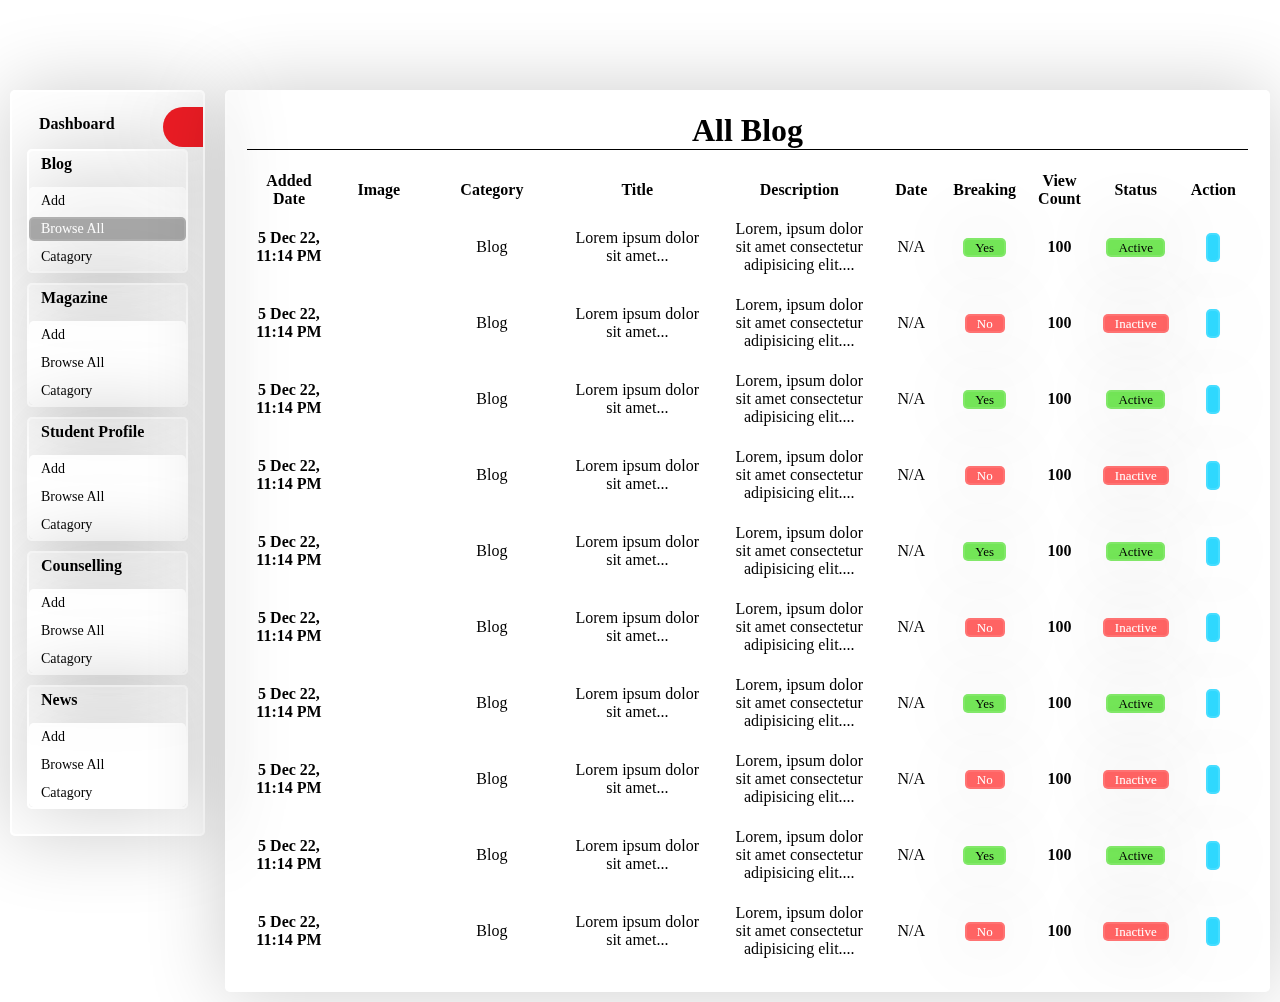
==== b_BrowseAll.html @ 7f19d131 "Add files via upload" ====
<!DOCTYPE html>
<html lang="en">

<head>
    <meta charset="UTF-8">
    <meta http-equiv="X-UA-Compatible" content="IE=edge">
    <meta name="viewport" content="width=device-width, initial-scale=1.0">
    <link rel="stylesheet" href="style.css">
    <link rel="shortcut icon" href="img/SSsiteIcon.png" type="image/x-icon">
    <title>All Blog | Admin</title>

    <!-- Fontawesome  -->
    <script src="https://kit.fontawesome.com/9674ac7627.js" crossorigin="anonymous"></script>
    <link rel="stylesheet" href="https://cdnjs.cloudflare.com/ajax/libs/font-awesome/6.2.1/css/all.min.css" integrity="sha512-MV7K8+y+gLIBoVD59lQIYicR65iaqukzvf/nwasF0nqhPay5w/9lJmVM2hMDcnK1OnMGCdVK+iQrJ7lzPJQd1w==" crossorigin="anonymous" referrerpolicy="no-referrer"
    />
    <style>
        .BrowseAll_b {
            background: #05050559;
            -webkit-backdrop-filter: blur(30px);
            backdrop-filter: blur(10px);
            border: 2px solid #ffffff1a;
            box-shadow: 0 0 80px #00000033;
            overflow: hidden;
            color: #fff !important;
        }
    </style>
</head>

<body>
    <div class="allbody">
        <!-- Body Heade Section  -->
        <div id="head">
            <!-- Data inject from js  -->
        </div>

        <!-- Body Container Section  -->
        <div class="container_s">
            <!-- Head log-InSection -->
            <nav class="dropDownSection">
                <a href="#">
                    <label for=""><i class="fa fa-circle-arrow-right"></i></label>
                    <span>Go To Main Site</span>
                </a>
                <a href="#">
                    <label for=""><i class="fa-solid fa-gear"></i></label>
                    <span>Setting</span>
                </a>
                <a href="#">
                    <label for=""><i class="fa-solid fa-arrow-right-from-bracket"></i></label>
                    <span>Log Out</span>
                </a>
            </nav>


            <!-- Main Container Section  -->
            <div class="mainContainer">
                <!-- Nav Menu Section  -->
                <div id="navBar">
                    <!-- NavBar Inject from js  -->
                </div>


                <!-- Content Section  -->
                <div class="contentSection">
                    <div class="tapOpen">
                        <i class="fa-solid fa-chevron-right"></i>
                    </div>
                    <div class="c_body c_bodyBrowseAll">
                        <h1>
                            All Blog
                        </h1>
                        <table class="table table-striped tbl_catagory tbl_catagory_browseAll">
                            <thead>
                                <tr>
                                    <th scope="col">Added Date</th>
                                    <th scope="col">Image</th>
                                    <th scope="col">Category</th>
                                    <th scope="col">Title</th>
                                    <th scope="col">Description</th>
                                    <th scope="col">Date</th>
                                    <th scope="col">Breaking</th>
                                    <th scope="col">View Count</th>
                                    <th scope="col">Status</th>
                                    <th scope="col">Action</th>
                                </tr>
                            </thead>
                            <tbody>
                                <tr>
                                    <th scope="row" class="tbl_sl table_date">5 Dec 22, <br>11:14 PM</th>
                                    <td class="tbl_img">
                                        <img src="./img/blog.jpg" alt="">
                                    </td>
                                    <td>
                                        <span class="tbl_name">Blog</span>
                                    </td>
                                    <td class="thl_tit">
                                        <span class="tbl_name">Lorem ipsum dolor sit amet...</span>
                                    </td>
                                    <td class="tbl_dis">
                                        <span class="tbl_name">Lorem, ipsum dolor sit amet consectetur adipisicing elit....</span>
                                    </td>
                                    <td class="last_col_wid">
                                        <span class="tbl_name">N/A</span>
                                    </td>
                                    <td class="last_col_wid">
                                        <span class="tbl_popularYes">Yes</span>
                                    </td>
                                    <th scope="row" class="tbl_sl last_col_wid">100</th>
                                    <td class="last_col_wid">
                                        <span class="tbl_statusActive">Active</span>
                                    </td>
                                    <td class="last_col_wid">
                                        <a href="b_edit.html">
                                            <i class="fa-regular fa-pen-to-square tbl_icon"></i>
                                        </a>
                                    </td>
                                </tr>
                                <tr>
                                    <th scope="row" class="tbl_sl table_date">5 Dec 22, <br>11:14 PM</th>
                                    <td class="tbl_img">
                                        <img src="./img/blog.jpg" alt="">
                                    </td>
                                    <td>
                                        <span class="tbl_name">Blog</span>
                                    </td>
                                    <td class="thl_tit">
                                        <span class="tbl_name">Lorem ipsum dolor sit amet...</span>
                                    </td>
                                    <td class="tbl_dis">
                                        <span class="tbl_name">Lorem, ipsum dolor sit amet consectetur adipisicing elit....</span>
                                    </td>
                                    <td class="last_col_wid">
                                        <span class="tbl_name">N/A</span>
                                    </td>
                                    <td class="last_col_wid">
                                        <span class="tbl_popularNo">No</span>
                                    </td>
                                    <th scope="row" class="tbl_sl last_col_wid">100</th>
                                    <td class="last_col_wid">
                                        <span class="tbl_statusInActive">Inactive</span>
                                    </td>
                                    <td class="last_col_wid">
                                        <a href="b_edit.html">
                                            <i class="fa-regular fa-pen-to-square tbl_icon"></i>
                                        </a>
                                    </td>
                                </tr>
                                <tr>
                                    <th scope="row" class="tbl_sl table_date">5 Dec 22, <br>11:14 PM</th>
                                    <td class="tbl_img">
                                        <img src="./img/blog.jpg" alt="">
                                    </td>
                                    <td>
                                        <span class="tbl_name">Blog</span>
                                    </td>
                                    <td class="thl_tit">
                                        <span class="tbl_name">Lorem ipsum dolor sit amet...</span>
                                    </td>
                                    <td class="tbl_dis">
                                        <span class="tbl_name">Lorem, ipsum dolor sit amet consectetur adipisicing elit....</span>
                                    </td>
                                    <td class="last_col_wid">
                                        <span class="tbl_name">N/A</span>
                                    </td>
                                    <td class="last_col_wid">
                                        <span class="tbl_popularYes">Yes</span>
                                    </td>
                                    <th scope="row" class="tbl_sl last_col_wid">100</th>
                                    <td class="last_col_wid">
                                        <span class="tbl_statusActive">Active</span>
                                    </td>
                                    <td class="last_col_wid">
                                        <a href="b_edit.html">
                                            <i class="fa-regular fa-pen-to-square tbl_icon"></i>
                                        </a>
                                    </td>
                                </tr>
                                <tr>
                                    <th scope="row" class="tbl_sl table_date">5 Dec 22, <br>11:14 PM</th>
                                    <td class="tbl_img">
                                        <img src="./img/blog.jpg" alt="">
                                    </td>
                                    <td>
                                        <span class="tbl_name">Blog</span>
                                    </td>
                                    <td class="thl_tit">
                                        <span class="tbl_name">Lorem ipsum dolor sit amet...</span>
                                    </td>
                                    <td class="tbl_dis">
                                        <span class="tbl_name">Lorem, ipsum dolor sit amet consectetur adipisicing elit....</span>
                                    </td>
                                    <td class="last_col_wid">
                                        <span class="tbl_name">N/A</span>
                                    </td>
                                    <td class="last_col_wid">
                                        <span class="tbl_popularNo">No</span>
                                    </td>
                                    <th scope="row" class="tbl_sl last_col_wid">100</th>
                                    <td class="last_col_wid">
                                        <span class="tbl_statusInActive">Inactive</span>
                                    </td>
                                    <td class="last_col_wid">
                                        <a href="b_edit.html">
                                            <i class="fa-regular fa-pen-to-square tbl_icon"></i>
                                        </a>
                                    </td>
                                </tr>
                                <tr>
                                    <th scope="row" class="tbl_sl table_date">5 Dec 22, <br>11:14 PM</th>
                                    <td class="tbl_img">
                                        <img src="./img/blog.jpg" alt="">
                                    </td>
                                    <td>
                                        <span class="tbl_name">Blog</span>
                                    </td>
                                    <td class="thl_tit">
                                        <span class="tbl_name">Lorem ipsum dolor sit amet...</span>
                                    </td>
                                    <td class="tbl_dis">
                                        <span class="tbl_name">Lorem, ipsum dolor sit amet consectetur adipisicing elit....</span>
                                    </td>
                                    <td class="last_col_wid">
                                        <span class="tbl_name">N/A</span>
                                    </td>
                                    <td class="last_col_wid">
                                        <span class="tbl_popularYes">Yes</span>
                                    </td>
                                    <th scope="row" class="tbl_sl last_col_wid">100</th>
                                    <td class="last_col_wid">
                                        <span class="tbl_statusActive">Active</span>
                                    </td>
                                    <td class="last_col_wid">
                                        <a href="b_edit.html">
                                            <i class="fa-regular fa-pen-to-square tbl_icon"></i>
                                        </a>
                                    </td>
                                </tr>
                                <tr>
                                    <th scope="row" class="tbl_sl table_date">5 Dec 22, <br>11:14 PM</th>
                                    <td class="tbl_img">
                                        <img src="./img/blog.jpg" alt="">
                                    </td>
                                    <td>
                                        <span class="tbl_name">Blog</span>
                                    </td>
                                    <td class="thl_tit">
                                        <span class="tbl_name">Lorem ipsum dolor sit amet...</span>
                                    </td>
                                    <td class="tbl_dis">
                                        <span class="tbl_name">Lorem, ipsum dolor sit amet consectetur adipisicing elit....</span>
                                    </td>
                                    <td class="last_col_wid">
                                        <span class="tbl_name">N/A</span>
                                    </td>
                                    <td class="last_col_wid">
                                        <span class="tbl_popularNo">No</span>
                                    </td>
                                    <th scope="row" class="tbl_sl last_col_wid">100</th>
                                    <td class="last_col_wid">
                                        <span class="tbl_statusInActive">Inactive</span>
                                    </td>
                                    <td class="last_col_wid">
                                        <a href="b_edit.html">
                                            <i class="fa-regular fa-pen-to-square tbl_icon"></i>
                                        </a>
                                    </td>
                                </tr>
                                <tr>
                                    <th scope="row" class="tbl_sl table_date">5 Dec 22, <br>11:14 PM</th>
                                    <td class="tbl_img">
                                        <img src="./img/blog.jpg" alt="">
                                    </td>
                                    <td>
                                        <span class="tbl_name">Blog</span>
                                    </td>
                                    <td class="thl_tit">
                                        <span class="tbl_name">Lorem ipsum dolor sit amet...</span>
                                    </td>
                                    <td class="tbl_dis">
                                        <span class="tbl_name">Lorem, ipsum dolor sit amet consectetur adipisicing elit....</span>
                                    </td>
                                    <td class="last_col_wid">
                                        <span class="tbl_name">N/A</span>
                                    </td>
                                    <td class="last_col_wid">
                                        <span class="tbl_popularYes">Yes</span>
                                    </td>
                                    <th scope="row" class="tbl_sl last_col_wid">100</th>
                                    <td class="last_col_wid">
                                        <span class="tbl_statusActive">Active</span>
                                    </td>
                                    <td class="last_col_wid">
                                        <a href="b_edit.html">
                                            <i class="fa-regular fa-pen-to-square tbl_icon"></i>
                                        </a>
                                    </td>
                                </tr>
                                <tr>
                                    <th scope="row" class="tbl_sl table_date">5 Dec 22, <br>11:14 PM</th>
                                    <td class="tbl_img">
                                        <img src="./img/blog.jpg" alt="">
                                    </td>
                                    <td>
                                        <span class="tbl_name">Blog</span>
                                    </td>
                                    <td class="thl_tit">
                                        <span class="tbl_name">Lorem ipsum dolor sit amet...</span>
                                    </td>
                                    <td class="tbl_dis">
                                        <span class="tbl_name">Lorem, ipsum dolor sit amet consectetur adipisicing elit....</span>
                                    </td>
                                    <td class="last_col_wid">
                                        <span class="tbl_name">N/A</span>
                                    </td>
                                    <td class="last_col_wid">
                                        <span class="tbl_popularNo">No</span>
                                    </td>
                                    <th scope="row" class="tbl_sl last_col_wid">100</th>
                                    <td class="last_col_wid">
                                        <span class="tbl_statusInActive">Inactive</span>
                                    </td>
                                    <td class="last_col_wid">
                                        <a href="b_edit.html">
                                            <i class="fa-regular fa-pen-to-square tbl_icon"></i>
                                        </a>
                                    </td>
                                </tr>
                                <tr>
                                    <th scope="row" class="tbl_sl table_date">5 Dec 22, <br>11:14 PM</th>
                                    <td class="tbl_img">
                                        <img src="./img/blog.jpg" alt="">
                                    </td>
                                    <td>
                                        <span class="tbl_name">Blog</span>
                                    </td>
                                    <td class="thl_tit">
                                        <span class="tbl_name">Lorem ipsum dolor sit amet...</span>
                                    </td>
                                    <td class="tbl_dis">
                                        <span class="tbl_name">Lorem, ipsum dolor sit amet consectetur adipisicing elit....</span>
                                    </td>
                                    <td class="last_col_wid">
                                        <span class="tbl_name">N/A</span>
                                    </td>
                                    <td class="last_col_wid">
                                        <span class="tbl_popularYes">Yes</span>
                                    </td>
                                    <th scope="row" class="tbl_sl last_col_wid">100</th>
                                    <td class="last_col_wid">
                                        <span class="tbl_statusActive">Active</span>
                                    </td>
                                    <td class="last_col_wid">
                                        <a href="b_edit.html">
                                            <i class="fa-regular fa-pen-to-square tbl_icon"></i>
                                        </a>
                                    </td>
                                </tr>
                                <tr>
                                    <th scope="row" class="tbl_sl table_date">5 Dec 22, <br>11:14 PM</th>
                                    <td class="tbl_img">
                                        <img src="./img/blog.jpg" alt="">
                                    </td>
                                    <td>
                                        <span class="tbl_name">Blog</span>
                                    </td>
                                    <td class="thl_tit">
                                        <span class="tbl_name">Lorem ipsum dolor sit amet...</span>
                                    </td>
                                    <td class="tbl_dis">
                                        <span class="tbl_name">Lorem, ipsum dolor sit amet consectetur adipisicing elit....</span>
                                    </td>
                                    <td class="last_col_wid">
                                        <span class="tbl_name">N/A</span>
                                    </td>
                                    <td class="last_col_wid">
                                        <span class="tbl_popularNo">No</span>
                                    </td>
                                    <th scope="row" class="tbl_sl last_col_wid">100</th>
                                    <td class="last_col_wid">
                                        <span class="tbl_statusInActive">Inactive</span>
                                    </td>
                                    <td class="last_col_wid">
                                        <a href="b_edit.html">
                                            <i class="fa-regular fa-pen-to-square tbl_icon"></i>
                                        </a>
                                    </td>
                                </tr>
                            </tbody>
                        </table>
                    </div>
                </div>
            </div>
            <!-- Footer Section  -->
            <div id="footerSection">
                <!-- Data Inject from js  -->
            </div>

        </div>
    </div>






    <script src="js/head.js"></script>
    <script src="js/navBar.js"></script>
    <script src="js/footer.js"></script>
    <script src="js/main.js"></script>
</body>

</html>
---- style.css ----
@font-face {
            font-family: 'Gilroy';
            src: url(./font/Gilroy-Light.otf);
        }
        
        @font-face {
            font-family: 'Gilroy-ExtraBold';
            src: url(./font/Gilroy-ExtraBold.otf);
        }
        /* Variables  */
        
         :root {
            --siteFontNorml: 'Gilroy';
            --siteFontBold: 'Gilroy-ExtraBold';
            --green: #3EC651;
            --greenHover: #339b41;
            --red: #EA1C24;
            --redHover: #b71218;
            --purpul: #70309F;
            --purpulHover: #ae4ff1;
            --lightPurpul: #732FF9;
            --lightTextColor: #7a7a7a;
            --globalPadding: 0 40px;
            --globalMargin: 20px 0;
            --globalBorderR: 5px;
            --globaltransition: 0.4s;
        }
        
        input,
        textarea,
        select {
            outline-color: var(--green) !important;
        }
        
        * {
            padding: 0;
            margin: 0;
            box-sizing: border-box;
        }
        
        a {
            color: #000 !important;
            text-decoration: none !important;
            transition: var(--globaltransition);
            -webkit-transition: var(--globaltransition);
            -moz-transition: var(--globaltransition);
            -ms-transition: var(--globaltransition);
            -o-transition: var(--globaltransition);
        }
        
        a:hover {
            color: #339b41;
            transition: var(--globaltransition);
            -webkit-transition: var(--globaltransition);
            -moz-transition: var(--globaltransition);
            -ms-transition: var(--globaltransition);
            -o-transition: var(--globaltransition);
        }
        
        body {
            background-image: url("./img/ThemeIMG2.png");
            background-size: cover;
            -o-object-fit: cover;
            object-fit: cover;
            background-position: center;
            background-repeat: repeat-y;
            height: 100vh;
            font-family: var(--siteFontNorml) !important;
        }
        
        .allbody {}
        
        .head {
            position: fixed;
            z-index: 1;
            width: 100%;
            padding: 10px 40px;
            background: #ffffff38;
            -webkit-backdrop-filter: blur(30px);
            backdrop-filter: blur(10px);
            border: 2px solid #ffffff1a;
            box-shadow: 0 0 80px #00000033;
            overflow: hidden;
            display: flex;
            align-items: center;
            align-content: center;
            justify-content: space-between;
        }
        /* Header Section  */
        /* Logo Section  */
        
        .logo {}
        
        .logo img {
            width: 150px;
        }
        /* Log-In Section  */
        
        .logInSection {
            display: flex;
            flex-direction: column;
            align-items: center;
        }
        
        .logInSection button {
            border: none;
            background-color: var(--green);
            color: #fff;
            font-family: var(--siteFontNorml);
            padding: 10px 15px;
            border-radius: var(--globalBorderR);
            cursor: pointer;
            transition: var(--globaltransition);
            -webkit-transition: var(--globaltransition);
            -moz-transition: var(--globaltransition);
            -ms-transition: var(--globaltransition);
            -o-transition: var(--globaltransition);
        }
        
        .logInSection button:hover {
            background: var(--greenHover);
        }
        /* ******************* */
        /* ******************* */
        /* ******************* */
        /* Footer Section  */
        
        .footerMainSection {
            width: 100%;
            padding: 10px 40px;
            background: #ffffff38;
            -webkit-backdrop-filter: blur(30px);
            backdrop-filter: blur(10px);
            border: 2px solid #ffffff1a;
            box-shadow: 0 0 80px #00000033;
            display: flex;
            justify-content: center;
            align-items: center;
        }
        
        .footerMainSection p {
            margin: 0;
        }
        
        .footerLogo img {
            width: 50px;
        }
        
        .student {
            color: var(--red);
        }
        
        .squer {
            color: var(--green);
        }
        /* Body Container Section */
        
        .dropDownSection {
            width: 175px;
            height: 0;
            overflow: hidden;
            margin: 0;
            display: flex;
            flex-direction: column;
            align-items: center;
            justify-content: center;
            background: #ffffff;
            box-shadow: 0 5px 20px 0 #1f26875e;
            backdrop-filter: blur(0px);
            margin-top: 10px;
            position: fixed;
            z-index: 99;
            right: 8px;
            margin-right: 31px;
            top: 60px;
            font-size: 14px;
            transition: var(--globaltransition);
        }
        
        .topBaricon {
            position: fixed;
            top: 52px;
            right: 55px;
            font-size: 25px;
        }
        
        .dropDownSection a {
            margin: 0;
            color: #000000;
            width: 100%;
            text-align: center;
            padding: 10px 15px;
            border-radius: 2px;
            display: flex;
            flex-direction: column;
            font-size: 12px;
        }
        
        .dropDownSection a:hover {
            background: var(--green);
            color: #fff !important;
        }
        
        .container_s {
            position: relative;
            top: 80px;
        }
        
        .container_s>.active {
            height: 167px;
            border-radius: var(--globalBorderR);
            transition: var(--globaltransition);
        }
        
        .dropDownSection a span {}
        /* Main Container Section */
        
        .mainContainer {
            width: 100%;
            display: flex;
            justify-content: space-between;
        }
        /* Nav Menu Section */
        
        .navBarSection {
            width: 195px;
            background: #ffffff38;
            -webkit-backdrop-filter: blur(30px);
            backdrop-filter: blur(10px);
            border: 2px solid #ffffff1a;
            box-shadow: 0 0 80px #00000033;
            margin: 10px;
            overflow: hidden;
            padding: 15px;
            border-radius: var(--globalBorderR);
            display: flex;
            justify-content: center;
            align-items: flex-start;
            position: relative;
            transition: 0.2s;
        }
        
        .expandNavAction {
            width: 0;
            padding: 0;
            margin: 0;
            transition: 0.2s;
        }
        
        .navMenu {
            width: 100%;
        }
        /* Blog Menu */
        
        .multipleMenu {
            display: flex;
            flex-direction: column;
            align-items: flex-start;
            justify-content: space-between;
            margin: 10px 0;
        }
        
        .multipleMenu button,
        .dashboard {
            background: #ffffff00;
            display: flex;
            font-family: var(--siteFont);
            font-weight: bold;
            cursor: pointer;
            overflow: hidden;
            border: 2px solid #ffffff00;
            width: 100%;
            font-size: 16px;
            padding: 2px 10px;
            border-radius: 5px;
            transition: 0.4s;
            -webkit-transition: 0.4s;
            -moz-transition: 0.4s;
            -ms-transition: 0.4s;
            -o-transition: 0.4s;
        }
        
        .multipleMenu button:hover,
        .dashboard:hover {
            background: #05050559;
            -webkit-backdrop-filter: blur(30px);
            backdrop-filter: blur(10px);
            border: 2px solid #ffffff1a;
            box-shadow: 0 0 80px #00000033;
            color: #fff !important;
        }
        
        .blog {}
        
        .magazine {}
        
        .inspiring {}
        
        .manuExpand {
            display: flex;
            flex-direction: column;
            align-items: flex-start;
            margin-top: 10px;
            width: 100%;
            font-size: 14px;
            overflow: hidden;
            border: none !important;
            transition: var(--globaltransition);
            -webkit-transition: var(--globaltransition);
            -moz-transition: var(--globaltransition);
            -ms-transition: var(--globaltransition);
            -o-transition: var(--globaltransition);
        }
        
        .menuExpandActive .manuExpand {
            height: 95px;
            padding: 5px;
            border: 2px solid;
        }
        
        .dashboard {
            padding: 4px 10px !important;
            background: #ffffff75;
        }
        
        .singleMenu {
            margin: 2px 0;
            width: 100%;
            padding: 2px 10px;
            border-radius: 5px;
            border: 2px solid #ffffff1a;
            transition: 0.4s;
            -webkit-transition: 0.4s;
            -moz-transition: 0.4s;
            -ms-transition: 0.4s;
            -o-transition: 0.4s;
        }
        
        .singleMenu:hover {
            background: #4a4b4a9e;
            -webkit-backdrop-filter: blur(30px);
            backdrop-filter: blur(10px);
            border: 2px solid #ffffff1a;
            box-shadow: 0 0 80px #0000000d;
            color: #fff !important;
        }
        
        .tapOpen {
            z-index: 1;
            position: fixed;
            left: -10px;
            top: 27px;
            background: #20ce39;
            color: #fff;
            -webkit-backdrop-filter: blur(30px);
            backdrop-filter: blur(0px);
            box-shadow: 0 0 80px #00000033;
            border-radius: 0px 200px 200px 0px;
            -moz-border-radius: 0px 200px 200px 0px;
            -webkit-border-radius: 0px 200px 200px 0px;
            padding-left: 0;
            width: 0;
            height: 40px;
            display: flex;
            justify-content: center;
            align-items: center;
            cursor: pointer;
            margin: 0;
            overflow: hidden;
            border: none;
            transition: var(--globaltransition);
            -webkit-transition: var(--globaltransition);
            -moz-transition: var(--globaltransition);
            -ms-transition: var(--globaltransition);
            -o-transition: var(--globaltransition);
        }
        
        .menuIcon1 .active {
            width: 40px;
            transition: var(--globaltransition);
            -webkit-transition: var(--globaltransition);
            -moz-transition: var(--globaltransition);
            -ms-transition: var(--globaltransition);
            -o-transition: var(--globaltransition);
        }
        
        .menuIcon1 .active:hover {
            background: var(--greenHover);
            transition: var(--globaltransition);
            -webkit-transition: var(--globaltransition);
            -moz-transition: var(--globaltransition);
            -ms-transition: var(--globaltransition);
            -o-transition: var(--globaltransition);
        }
        
        .tapClose {
            position: fixed;
            right: 0;
            background: var(--red);
            color: #fff;
            -webkit-backdrop-filter: blur(30px);
            backdrop-filter: blur(10px);
            box-shadow: 0 0 80px #00000033;
            border-radius: 0px 200px 200px 0px;
            -moz-border-radius: 0px 200px 200px 0px;
            -webkit-border-radius: 200px 0 0px 200px;
            padding-left: 0;
            width: 40px;
            height: 40px;
            display: flex;
            justify-content: center;
            align-items: center;
            cursor: pointer;
            transition: var(--globaltransition);
            -webkit-transition: var(--globaltransition);
            -moz-transition: var(--globaltransition);
            -ms-transition: var(--globaltransition);
            -o-transition: var(--globaltransition);
        }
        
        .tapClose:hover {
            background: var(--redHover);
            transition: var(--globaltransition);
            -webkit-transition: var(--globaltransition);
            -moz-transition: var(--globaltransition);
            -ms-transition: var(--globaltransition);
            -o-transition: var(--globaltransition);
        }
        
        .OpenBntActive {
            position: fixed;
            padding: 0;
            width: 40px;
            overflow: hidden;
            transition: var(--globaltransition);
            -webkit-transition: var(--globaltransition);
            -moz-transition: var(--globaltransition);
            -ms-transition: var(--globaltransition);
            -o-transition: var(--globaltransition);
        }
        
        .OpenBntActive:hover {
            background: var(--greenHover);
        }
        
        .contentSection {
            position: relative;
            width: 100%;
            height: 100%;
            color: #000000;
            margin: 10px;
            border-radius: var(--globalBorderR);
            display: flex;
            justify-content: space-between;
            align-items: flex-start;
            text-align: center;
        }
        
        .c_body,
        .c_bodyTwo {
            background: #ffffff38;
            -webkit-backdrop-filter: blur(30px);
            backdrop-filter: blur(15px);
            border: 2px solid #ffffff1a;
            box-shadow: 0 0 80px #00000033;
            overflow: hidden;
            padding: 20px;
            border-radius: 5px;
            width: 35%;
        }
        
        .c_body h1,
        .c_bodyTwo h1 {
            margin-bottom: 20px;
            border-bottom: 1px solid;
            font-family: var(--siteFontBold);
        }
        /* Catagory Name  */
        
        #file-drag {
            background: #ffffff00;
        }
        
        .c_name_input {
            margin: 10px 0;
            display: flex;
            justify-content: space-between;
        }
        
        .c_name_input label {}
        
        #c_name {
            border: none;
            border-radius: 5px;
            height: 27px;
            padding: 5px;
            background: #fffcfc00;
            -webkit-backdrop-filter: blur(30px);
            backdrop-filter: blur(10px);
            border: 2px solid #e8e8e8;
            box-shadow: 0 0 80px #00000033;
            outline-color: var(--green);
        }
        /* Popular Radion BTN */
        
        .popular {
            margin: 10px 0;
            display: flex;
            justify-content: space-between;
            align-items: center;
        }
        
        .popular label {}
        
        .btnRadio {
            display: flex;
            width: 170px;
            justify-content: space-around;
            align-items: center;
        }
        
        .radioNo {}
        
        .radioNo label {}
        
        #btnRadio {}
        
        .radioYes {}
        
        .radioYes label {}
        
        #btnRadio {}
        /* Image  */
        
        .c_image {
            margin: 10px 0;
        }
        /* Status Active/Inactive */
        
        .statusSection {
            margin: 10px 0;
            display: flex;
            justify-content: space-between;
        }
        
        .a_inA_radio {
            display: flex;
            justify-content: space-between;
            width: 170px;
        }
        
        .a_inA_radio span {}
        
        .s_activeRadio {}
        
        #radioActive {}
        
        .a_inA_radio label {}
        
        .s_inActiveRadio {}
        
        #radioInActive {}
        
        .s_inActiveRadio label {}
        
        .createButton {
            width: 100%;
            border: none;
            padding: 10px 25px;
            border-radius: 5px;
            background: var(--green);
            color: #fff;
            font-size: 18px;
            margin-top: 20px;
            cursor: pointer;
            transition: var(--globaltransition);
            -webkit-transition: var(--globaltransition);
            -moz-transition: var(--globaltransition);
            -ms-transition: var(--globaltransition);
            -o-transition: var(--globaltransition);
        }
        
        .createButton:hover {
            background: var(--greenHover);
            transition: var(--globaltransition);
            ;
            -webkit-transition: var(--globaltransition);
            -moz-transition: var(--globaltransition);
            -ms-transition: var(--globaltransition);
            -o-transition: var(--globaltransition);
        }
        /* .catagorys Section  */
        
        .c_bodyTwo {
            width: 64%;
            height: 100%;
        }
        
        .tbl_catagory {}
        
        .tbl_catagory thead {}
        
        .tbl_catagory thead tr {}
        
        .tbl_catagory thead tr th {
            padding: 0 10px;
            text-align: center;
        }
        
        .tbl_catagory tbody {}
        
        .tbl_catagory tbody tr {}
        
        .tbl_catagory tbody tr th {}
        
        .tbl_catagory tbody tr td {
            padding: 10px;
            text-align: center;
        }
        
        .tbl_sl {}
        
        .tbl_img {}
        
        .tbl_img img {
            width: 50px;
            border-radius: 50%;
        }
        
        .tbl_name {}
        
        .tbl_popularYes,
        .tbl_statusActive {
            background: #2bd800a8;
            -webkit-backdrop-filter: blur(30px);
            backdrop-filter: blur(10px);
            border: 2px solid #ffffff1a;
            box-shadow: 0 0 80px #00000033;
            overflow: hidden;
            padding: 0px 10px;
            border-radius: 5px;
            font-size: 13px;
        }
        
        .tbl_popularNo,
        .tbl_statusInActive {
            color: #fff !important;
            background: #ff00009c;
            -webkit-backdrop-filter: blur(30px);
            backdrop-filter: blur(10px);
            border: 2px solid #ffffff1a;
            box-shadow: 0 0 80px #00000033;
            overflow: hidden;
            padding: 0px 10px;
            border-radius: 5px;
            font-size: 13px;
        }
        
        .tbl_icon {
            color: #fff !important;
            background: #00d0ffcf;
            -webkit-backdrop-filter: blur(30px);
            backdrop-filter: blur(10px);
            border: 2px solid #ffffff1a;
            box-shadow: 0 0 80px #00000033;
            overflow: hidden;
            padding: 5px;
            border-radius: 5px;
            font-size: 13px;
        }
        
        .tbl_icon i {}
        
        .dashboard_body {
            width: 100%;
            height: 50rem;
            display: flex;
            justify-content: center;
            align-items: center;
        }
        
        .navMenu nav {
            border-radius: 5px;
            background: #ffffff59;
            -webkit-backdrop-filter: blur(30px);
            backdrop-filter: blur(10px);
            border: 2px solid #ffffff1a;
            box-shadow: 0 0 80px #00000033;
            overflow: hidden;
            color: #fff !important;
        }
        /* Blog Add Page Style  */
        
        .b_add_c_body {
            width: 100%;
            display: flex;
            flex-direction: column;
            align-items: flex-start;
        }
        
        .b_add_c_body h1 {
            width: 100%;
        }
        
        .a_b_catagory_input {
            width: 100%;
            display: flex;
            justify-content: flex-start;
        }
        
        .allInput {
            width: 100%;
            display: flex;
            justify-content: flex-start;
            flex-direction: column;
            align-items: flex-start;
            margin-top: 20px;
        }
        
        .allInput input,
        .catagoryDdown,
        textarea,
        select {
            width: 100%;
            border: none;
            border-radius: 5px;
            padding: 8px;
            background: #ffffff00;
            -webkit-backdrop-filter: blur(30px);
            backdrop-filter: blur(10px);
            border: 2px solid #ffffff1a;
            box-shadow: 0 0 80px #00000033;
        }
        
        .a_b_date_input input,
        .a_b_highlight_input input {
            cursor: pointer;
        }
        
        .catagoryDdown {
            padding: 0 !important;
        }
        
        .catagoryDdown select {
            width: 100%;
            cursor: pointer;
        }
        
        .btnSave {
            margin-top: 20px;
        }
        
        .btnSave button {
            background: var(--green);
            border: none;
        }
        
        .btnSave button:hover {
            background: var(--greenHover);
        }
        
        .a_b_image_input {
            display: flex;
            flex-direction: column;
            margin-top: 30px;
        }
        
        .a_b_image_input input {
            margin-top: 10px;
        }
        
        .star {
            color: #d00404;
            font-size: 25px;
            font-weight: bold;
            text-shadow: 0px 0px 2px #ff000069;
        }
        
        .notice {
            font-size: 12px;
        }
        /* Browse All Section  */
        
        .c_bodyBrowseAll {
            width: 100%;
        }
        
        .tbl_catagory_browseAll {
            width: 100%;
        }
        
        .table_date {
            width: 80px;
        }
        
        .tbl_dis,
        .thl_tit {
            width: 160px;
        }
        
        .last_col_wid {
            width: 60px;
        }
        /* News Add Page Section */
        
        .slider_r_btn {
            display: flex;
        }
        
        .slider_r_btn .radioNo,
        .slider_r_btn .radioYes {
            display: flex;
            justify-content: space-between;
        }
        
        .slider_r_btn .btnRadio {
            display: flex;
            width: 250px;
            justify-content: space-around;
            align-items: center;
            background: #fff;
            border-radius: 5px;
            padding: 8px;
            background: #ffffff00;
            -webkit-backdrop-filter: blur(30px);
            backdrop-filter: blur(10px);
            border: 2px solid #ffffff1a;
            box-shadow: 0 0 80px #00000033;
        }
        
        .slider_r_btn #btnRadio {
            margin-right: 5px;
        }
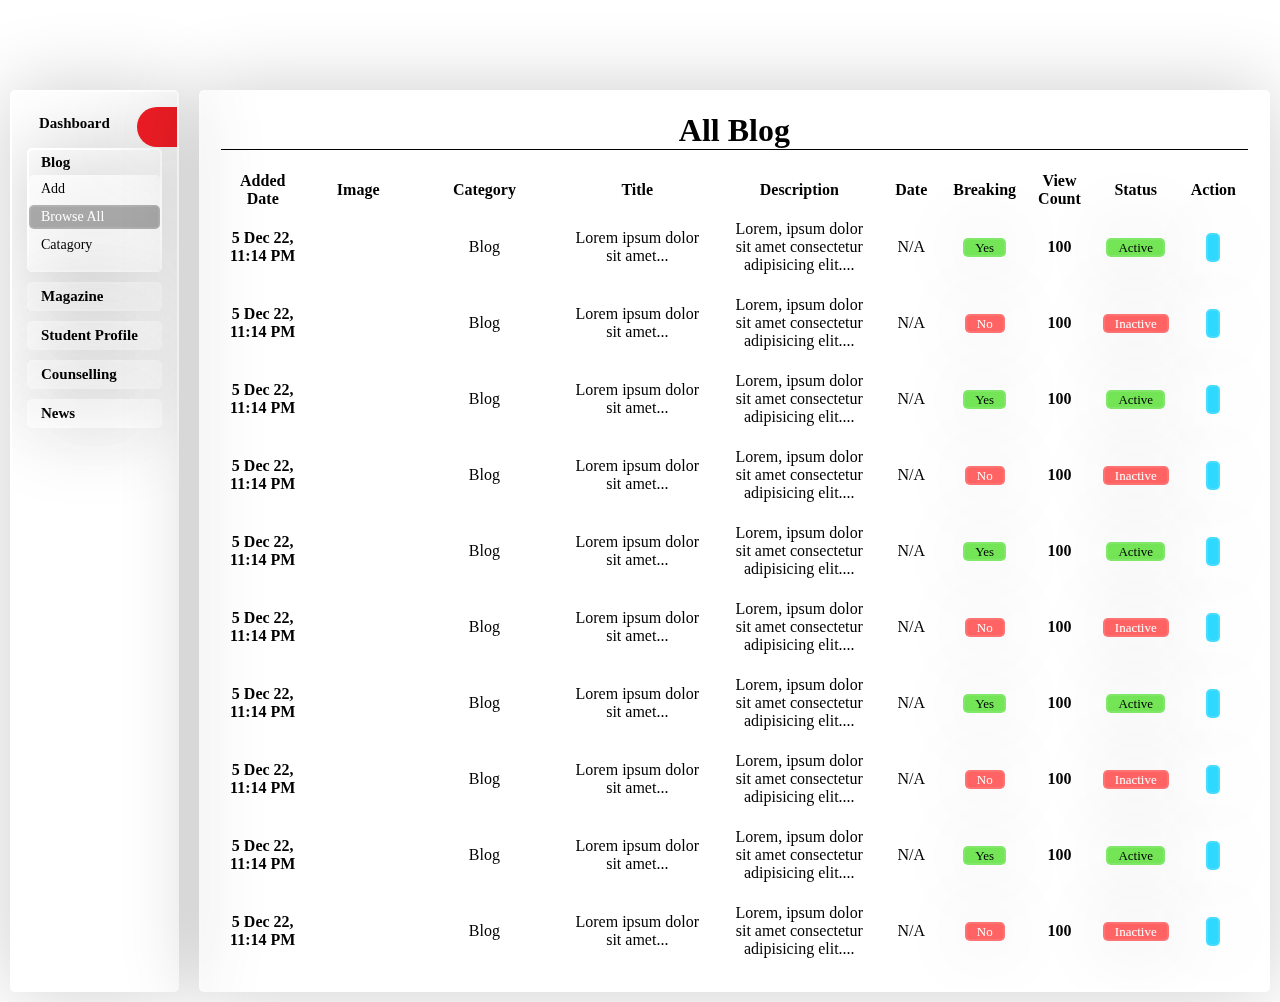
==== commit 8edf315e: "Add files via upload" ====
--- a/b_BrowseAll.html
+++ b/b_BrowseAll.html
@@ -22,6 +22,10 @@
             box-shadow: 0 0 80px #00000033;
             overflow: hidden;
             color: #fff !important;
+        }
+        
+        .blog .manuExpand {
+            height: 95px;
         }
     </style>
 </head>
@@ -55,7 +59,7 @@
             <!-- Main Container Section  -->
             <div class="mainContainer">
                 <!-- Nav Menu Section  -->
-                <div id="navBar">
+                <div id="navBar" class="navBarSection">
                     <!-- NavBar Inject from js  -->
                 </div>
 
--- a/style.css
+++ b/style.css
@@ -270,7 +270,7 @@
             overflow: hidden;
             border: 2px solid #ffffff00;
             width: 100%;
-            font-size: 16px;
+            font-size: 15px;
             padding: 2px 10px;
             border-radius: 5px;
             transition: 0.4s;
@@ -297,10 +297,11 @@
         .inspiring {}
         
         .manuExpand {
+            height: 0;
+            padding: 0;
             display: flex;
             flex-direction: column;
             align-items: flex-start;
-            margin-top: 10px;
             width: 100%;
             font-size: 14px;
             overflow: hidden;
@@ -311,11 +312,20 @@
             -ms-transition: var(--globaltransition);
             -o-transition: var(--globaltransition);
         }
-        
-        .menuExpandActive .manuExpand {
+        /* .menuExpandActive .manuExpand {
             height: 95px;
             padding: 5px;
             border: 2px solid;
+        } */
+        
+        .multipleMenu .active {
+            height: 95px;
+            margin-top: 10px;
+            transition: var(--globaltransition);
+            -webkit-transition: var(--globaltransition);
+            -moz-transition: var(--globaltransition);
+            -ms-transition: var(--globaltransition);
+            -o-transition: var(--globaltransition);
         }
         
         .dashboard {
@@ -830,4 +840,5 @@
         
         .slider_r_btn #btnRadio {
             margin-right: 5px;
+        }   margin-right: 5px;
         }